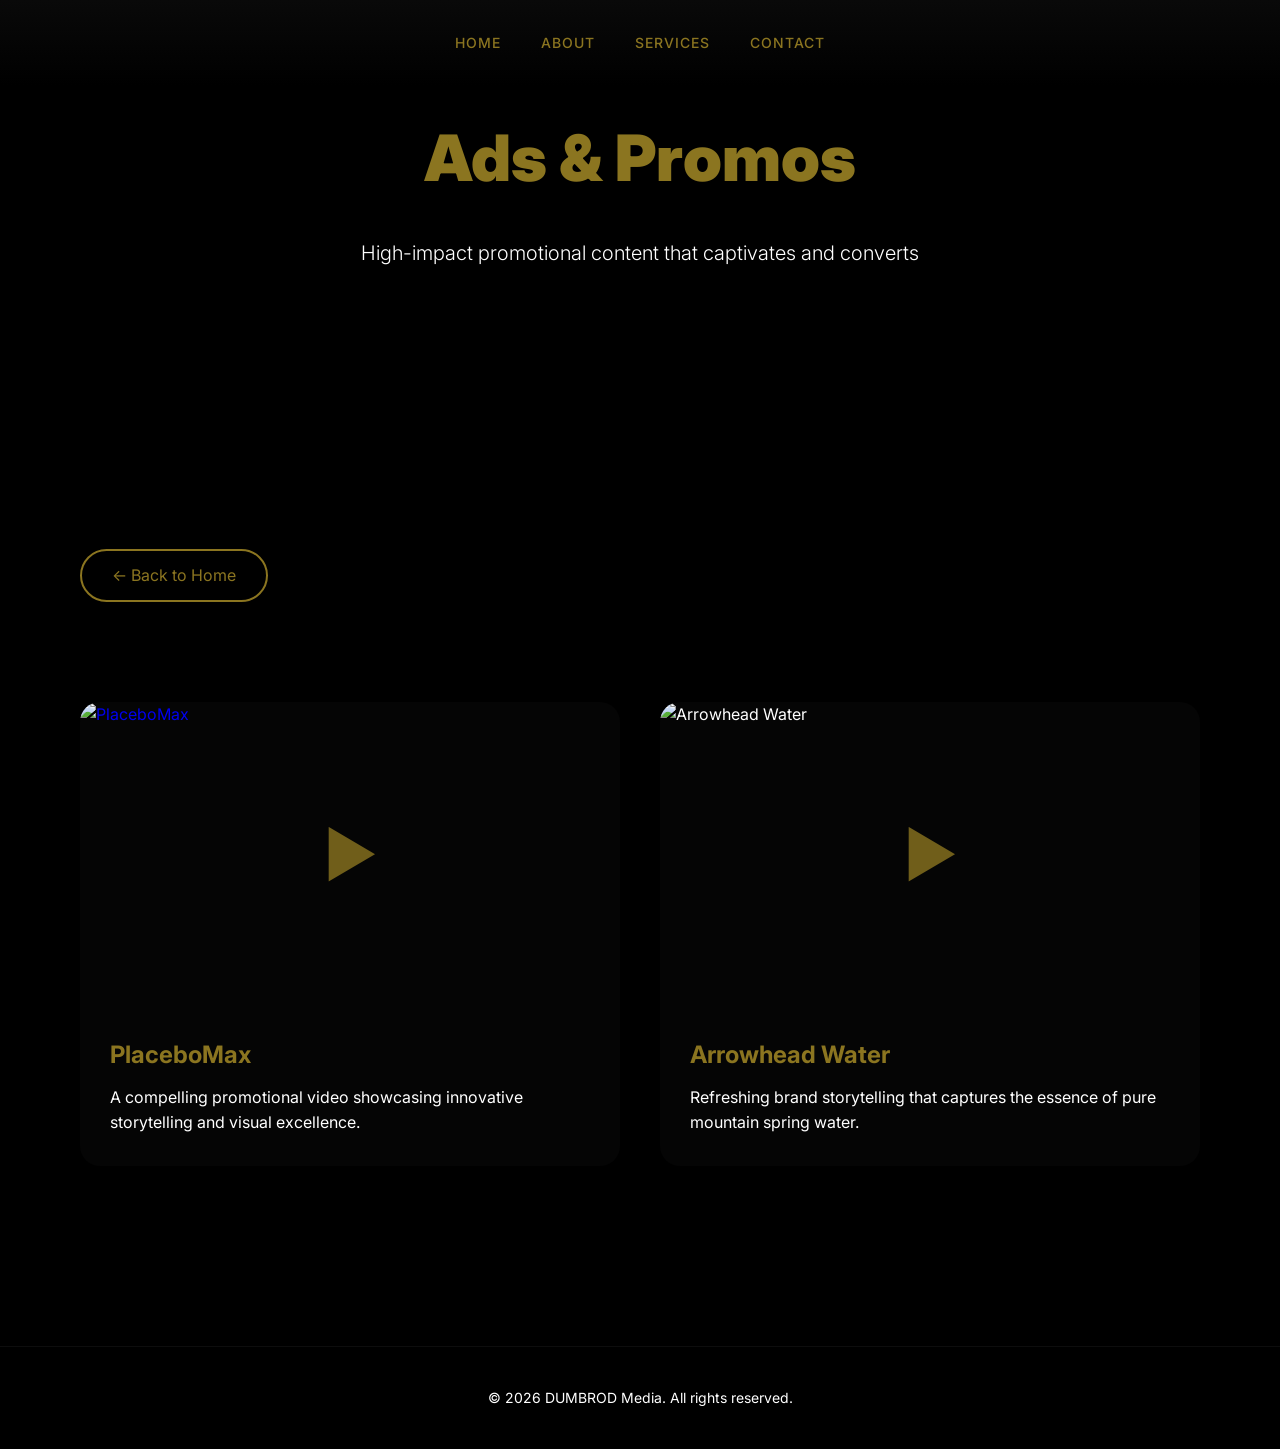
==== ads-promos.html @ 6d7667b8 "Add files via upload" ====
<!DOCTYPE html>
<html lang="en">
<head>
    <meta charset="UTF-8">
    <meta name="viewport" content="width=device-width, initial-scale=1.0">
    <title>Ads & Promos - DUMBROD Media</title>
    <link rel="stylesheet" href="styles.css">
    <link rel="preconnect" href="https://fonts.googleapis.com">
    <link rel="preconnect" href="https://fonts.gstatic.com" crossorigin>
    <link href="https://fonts.googleapis.com/css2?family=Inter:wght@300;400;600;700;900&display=swap" rel="stylesheet">
    <style>
        .portfolio-header {
            padding: 120px 0 60px;
            text-align: center;
        }
        .portfolio-grid {
            display: grid;
            grid-template-columns: repeat(auto-fit, minmax(350px, 1fr));
            gap: 40px;
            padding: 60px 0;
        }
        .portfolio-item {
            background: rgba(255,255,255,0.02);
            border-radius: 20px;
            overflow: hidden;
            transition: transform 0.3s ease, box-shadow 0.3s ease;
        }
        .portfolio-item:hover {
            transform: translateY(-10px);
            box-shadow: 0 20px 40px rgba(212,175,55,0.2);
        }
        .portfolio-thumbnail {
            position: relative;
            width: 100%;
            padding-bottom: 56.25%; /* 16:9 aspect ratio */
            overflow: hidden;
            cursor: pointer;
        }
        .portfolio-thumbnail img {
            position: absolute;
            top: 0;
            left: 0;
            width: 100%;
            height: 100%;
            object-fit: cover;
        }
        .portfolio-thumbnail::after {
            content: '▶';
            position: absolute;
            top: 50%;
            left: 50%;
            transform: translate(-50%, -50%);
            font-size: 60px;
            color: var(--accent-color);
            opacity: 0.8;
            transition: opacity 0.3s ease;
        }
        .portfolio-item:hover .portfolio-thumbnail::after {
            opacity: 1;
        }
        .portfolio-info {
            padding: 30px;
        }
        .portfolio-title {
            font-size: 24px;
            font-weight: 700;
            color: var(--accent-color);
            margin-bottom: 10px;
        }
        .portfolio-description {
            color: var(--text-secondary);
            line-height: 1.6;
        }
        .back-button {
            display: inline-block;
            margin: 40px 0;
            padding: 12px 30px;
            background: transparent;
            border: 2px solid var(--accent-color);
            color: var(--accent-color);
            text-decoration: none;
            border-radius: 50px;
            transition: all 0.3s ease;
        }
        .back-button:hover {
            background: var(--accent-color);
            color: #000;
        }
    </style>
</head>
<body>
    <!-- Navigation -->
    <nav class="navbar">
        <ul class="nav-links">
            <li><a href="index.html">Home</a></li>
            <li><a href="index.html#about">About</a></li>
            <li><a href="index.html#services">Services</a></li>
            <li><a href="index.html#contact">Contact</a></li>
        </ul>
    </nav>

    <!-- Portfolio Header -->
    <section class="portfolio-header">
        <div class="container">
            <h1 class="section-title">Ads & Promos</h1>
            <p class="section-subtitle">High-impact promotional content that captivates and converts</p>
        </div>
    </section>

    <!-- Portfolio Grid -->
    <section class="section">
        <div class="container">
            <a href="index.html" class="back-button">← Back to Home</a>
            
            <div class="portfolio-grid">
                <!-- PlaceboMax Project -->
                <div class="portfolio-item">
                    <a href="https://youtu.be/8k4k087GMV8?si=tYF2BDKHGASlBYKL" target="_blank" rel="noopener noreferrer">
                        <div class="portfolio-thumbnail">
                            <img src="https://img.youtube.com/vi/8k4k087GMV8/maxresdefault.jpg" alt="PlaceboMax">
                        </div>
                    </a>
                    <div class="portfolio-info">
                        <h3 class="portfolio-title">PlaceboMax</h3>
                        <p class="portfolio-description">A compelling promotional video showcasing innovative storytelling and visual excellence.</p>
                    </div>
                </div>

                <!-- Arrowhead Water Project -->
                <div class="portfolio-item">
                    <div class="portfolio-thumbnail">
                        <img src="https://images.unsplash.com/photo-1548839140-29a749e1cf4d?w=800&h=450&fit=crop" alt="Arrowhead Water">
                    </div>
                    <div class="portfolio-info">
                        <h3 class="portfolio-title">Arrowhead Water</h3>
                        <p class="portfolio-description">Refreshing brand storytelling that captures the essence of pure mountain spring water.</p>
                    </div>
                </div>
            </div>
        </div>
    </section>

    <!-- Footer -->
    <footer class="footer">
        <div class="container">
            <p>&copy; 2026 DUMBROD Media. All rights reserved.</p>
        </div>
    </footer>

    <script src="script.js"></script>
</body>
</html>
---- styles.css ----
/* Reset and Base Styles */
* {
    margin: 0;
    padding: 0;
    box-sizing: border-box;
}

:root {
    --primary-color: #000000;
    --accent-color: #8b7520; /* Deep 24k gold - unified across site */
    --accent-darker: #8b7520; /* Deep 24k gold for buttons */
    --accent-hover: #d4af37; /* Lighter gold for hover states */
    --text-color: #ffffff; /* White */
    --text-secondary: #ffffff; /* White for subtitles */
    --bg-dark: #000000;
    --bg-darker: #000000;
    --spacing-xl: 120px;
    --spacing-lg: 80px;
    --spacing-md: 40px;
}

html {
    scroll-behavior: smooth;
}

body {
    font-family: 'Inter', -apple-system, BlinkMacSystemFont, 'Segoe UI', sans-serif;
    background: var(--bg-dark);
    color: var(--text-color);
    line-height: 1.6;
    overflow-x: hidden;
}

.container {
    max-width: 1200px;
    margin: 0 auto;
    padding: 0 40px;
}

/* Navigation */
.navbar {
    position: fixed;
    top: 0;
    left: 0;
    right: 0;
    display: flex;
    justify-content: center;
    align-items: center;
    padding: 30px 60px;
    z-index: 1000;
    background: linear-gradient(180deg, rgba(10,10,10,0.9) 0%, rgba(10,10,10,0) 100%);
    backdrop-filter: blur(10px);
}

.logo {
    font-size: 24px;
    font-weight: 900;
    letter-spacing: 2px;
    color: var(--text-color);
    display: flex;
    align-items: center;
}

.logo-video {
    height: 60px;
    width: auto;
    display: block;
    object-fit: contain;
    max-width: 150px;
}

/* Fallback if video doesn't load */
.logo:has(.logo-video:not([src])) {
    font-size: 24px;
}

.nav-links {
    display: flex;
    gap: 40px;
    list-style: none;
}

.nav-links a {
    color: var(--accent-color); /* Gold */
    text-decoration: none;
    font-weight: 500;
    font-size: 14px;
    letter-spacing: 1px;
    text-transform: uppercase;
    transition: color 0.3s ease;
}

.nav-links a:hover {
    color: #ffffff; /* White on hover */
}

/* Hero Section */
.hero {
    height: 100vh;
    display: flex;
    flex-direction: column;
    justify-content: center;
    align-items: center;
    position: relative;
    background: #000000;
    overflow: hidden;
}

.hero::before {
    content: '';
    position: absolute;
    width: 500px;
    height: 500px;
    background: radial-gradient(circle, rgba(255,107,53,0.15) 0%, transparent 70%);
    border-radius: 50%;
    top: -200px;
    right: -200px;
    animation: pulse 8s ease-in-out infinite;
}

@keyframes pulse {
    0%, 100% { transform: scale(1); opacity: 0.5; }
    50% { transform: scale(1.2); opacity: 0.8; }
}

.hero-content {
    text-align: center;
    z-index: 2;
    animation: fadeInUp 1s ease-out;
}

.hero-logo {
    margin-bottom: 40px;
    display: flex;
    justify-content: center;
    align-items: center;
}

.hero-logo {
    margin-bottom: 40px;
    display: flex;
    justify-content: center;
    align-items: center;
}

.hero-logo-video {
    max-width: 800px;
    width: 100%;
    height: auto;
    display: block;
}

@media (max-width: 768px) {
    .hero-logo-video {
        max-width: 560px;
    }
}

@keyframes fadeInUp {
    from {
        opacity: 0;
        transform: translateY(30px);
    }
    to {
        opacity: 1;
        transform: translateY(0);
    }
}

.hero-title {
    font-size: clamp(48px, 8vw, 96px);
    font-weight: 900;
    line-height: 1.1;
    margin-bottom: 20px;
    display: flex;
    flex-direction: column;
    gap: 10px;
}

.hero-title .line {
    display: block;
}

.hero-title .highlight {
    background: linear-gradient(90deg, var(--accent-color), #ff8c5a);
    -webkit-background-clip: text;
    -webkit-text-fill-color: transparent;
    background-clip: text;
}

.hero-subtitle {
    font-size: clamp(16px, 2vw, 20px);
    color: var(--text-secondary);
    margin-bottom: 40px;
    font-weight: 300;
    letter-spacing: 2px;
}

.cta-button {
    display: inline-block;
    padding: 18px 48px;
    background: var(--accent-darker);
    color: var(--text-color);
    text-decoration: none;
    font-weight: 600;
    font-size: 16px;
    letter-spacing: 1px;
    border-radius: 50px;
    transition: all 0.3s ease;
    text-transform: uppercase;
}

.cta-button:hover {
    background: var(--accent-hover); /* Lighter gold on hover */
    transform: translateY(-2px);
    box-shadow: 0 10px 30px rgba(212,175,55,0.3);
}

.scroll-indicator {
    position: absolute;
    bottom: 40px;
    display: flex;
    flex-direction: column;
    align-items: center;
    gap: 10px;
    color: var(--text-secondary);
    font-size: 12px;
    letter-spacing: 2px;
    text-transform: uppercase;
}

.scroll-line {
    width: 1px;
    height: 40px;
    background: linear-gradient(180deg, var(--text-secondary) 0%, transparent 100%);
    animation: scrollLine 2s ease-in-out infinite;
}

@keyframes scrollLine {
    0%, 100% { transform: translateY(0); opacity: 1; }
    50% { transform: translateY(10px); opacity: 0.3; }
}

/* Sections */
.section {
    padding: var(--spacing-xl) 0;
    position: relative;
}

.section-title {
    font-size: clamp(40px, 6vw, 64px);
    font-weight: 900;
    margin-bottom: 40px;
    line-height: 1.2;
    color: var(--accent-color); /* Gold */
}

.section-subtitle {
    font-size: 20px;
    color: var(--text-secondary);
    margin-bottom: 60px;
    font-weight: 300;
}

/* What We Do Section */
.what-we-do {
    background: var(--bg-darker);
}

.content-text {
    max-width: 800px;
    margin: 0 auto;
}

.content-text p {
    font-size: 18px;
    line-height: 1.8;
    margin-bottom: 24px;
    color: var(--text-secondary);
}

.content-text .lead {
    font-size: 24px;
    font-weight: 600;
    color: var(--text-color);
    line-height: 1.6;
}

/* Beyond The Lens */
.beyond-lens {
    background: var(--bg-dark);
}

.split-content {
    display: grid;
    grid-template-columns: 1fr 1fr;
    gap: 80px;
    align-items: center;
}

.split-image .image-placeholder {
    width: 100%;
    height: 500px;
    background: linear-gradient(135deg, rgba(255,107,53,0.1) 0%, rgba(255,107,53,0.05) 100%);
    border-radius: 20px;
    position: relative;
    overflow: hidden;
}

.split-image .image-placeholder::after {
    content: '🎬';
    position: absolute;
    top: 50%;
    left: 50%;
    transform: translate(-50%, -50%);
    font-size: 80px;
    opacity: 0.3;
}

.beyond-image {
    width: 100%;
    height: 500px;
    object-fit: cover;
    border-radius: 20px;
    display: block;
}

.split-text p {
    font-size: 18px;
    line-height: 1.8;
    margin-bottom: 20px;
    color: var(--text-secondary);
}

.split-text .emphasis {
    color: var(--text-color);
    font-weight: 600;
    font-size: 20px;
}

/* Services Section */
.services {
    background: var(--bg-darker);
}

.services-grid {
    display: grid;
    grid-template-columns: repeat(auto-fit, minmax(280px, 1fr));
    gap: 30px;
    margin-top: 60px;
}

.service-card {
    background: rgba(255,255,255,0.03);
    padding: 40px;
    border-radius: 20px;
    border: 1px solid rgba(255,255,255,0.1);
    transition: all 0.3s ease;
    cursor: default;
}

.service-card-link {
    text-decoration: none;
    display: block;
    cursor: pointer;
}

.service-card:hover {
    background: rgba(255,107,53,0.05);
    border-color: rgba(255,107,53,0.3);
    transform: translateY(-5px);
}

.service-card-link:hover {
    background: rgba(212,175,55,0.08);
    border-color: var(--accent-color);
}

.service-icon {
    font-size: 48px;
    margin-bottom: 20px;
}

.service-card h3 {
    font-size: 24px;
    font-weight: 700;
    margin-bottom: 15px;
    color: var(--text-color);
}

.service-card p {
    font-size: 16px;
    line-height: 1.6;
    color: var(--text-secondary);
}

/* About Section */
.about {
    background: var(--bg-dark);
    text-align: center;
}

.about-content {
    max-width: 800px;
    margin: 0 auto;
}

.about-tagline {
    font-size: 20px;
    color: var(--text-secondary);
    margin-bottom: 60px;
}

.emphasis.large {
    font-size: 32px;
    line-height: 1.4;
    margin-bottom: 20px;
    font-weight: 300;
}

.highlight-text {
    color: var(--accent-color);
    font-weight: 700;
}

/* Contact Section */
.contact {
    background: var(--bg-darker);
    text-align: center;
}

.contact-subtitle {
    font-size: 24px;
    color: var(--text-secondary);
    margin-bottom: 60px;
}

.contact-info {
    display: flex;
    flex-direction: column;
    align-items: center;
    gap: 30px;
}

.contact-button {
    display: inline-block;
    padding: 20px 60px;
    background: var(--accent-darker);
    color: var(--text-color);
    text-decoration: none;
    font-weight: 600;
    font-size: 18px;
    letter-spacing: 1px;
    border-radius: 50px;
    transition: all 0.3s ease;
}

.contact-button:hover {
    background: var(--accent-hover);
    transform: translateY(-2px);
    box-shadow: 0 15px 40px rgba(212,175,55,0.4);
}

.location {
    font-size: 16px;
    color: var(--text-secondary);
    letter-spacing: 2px;
    text-transform: uppercase;
}

/* Footer */
.footer {
    background: var(--bg-darker);
    padding: 40px 0;
    text-align: center;
    border-top: 1px solid rgba(255,255,255,0.05);
}

.footer p {
    color: var(--text-secondary);
    font-size: 14px;
}

/* Animations */
.fade-in {
    opacity: 0;
    transform: translateY(30px);
    transition: opacity 0.8s ease, transform 0.8s ease;
}

.fade-in.visible {
    opacity: 1;
    transform: translateY(0);
}

/* Responsive Design */
@media (max-width: 768px) {
    :root {
        --spacing-xl: 80px;
        --spacing-lg: 60px;
    }
    
    .navbar {
        padding: 20px 30px;
    }
    
    .container {
        padding: 0 20px;
    }
    
    .nav-links {
        gap: 20px;
    }
    
    .split-content {
        grid-template-columns: 1fr;
        gap: 40px;
    }
    
    .services-grid {
        grid-template-columns: 1fr;
    }
    
    .hero-title {
        font-size: 48px;
    }
}

/* Contact Form Modal */
.modal {
    display: none;
    position: fixed;
    z-index: 2000;
    left: 0;
    top: 0;
    width: 100%;
    height: 100%;
    background: rgba(0, 0, 0, 0.9);
    backdrop-filter: blur(10px);
    animation: fadeIn 0.3s ease;
}

.modal.active {
    display: flex;
    justify-content: center;
    align-items: center;
}

.modal-content {
    background: #1a1a1a;
    border: 2px solid var(--accent-darker);
    border-radius: 10px;
    padding: 50px;
    max-width: 600px;
    width: 90%;
    position: relative;
    animation: slideUp 0.4s ease;
}

@keyframes slideUp {
    from {
        opacity: 0;
        transform: translateY(50px);
    }
    to {
        opacity: 1;
        transform: translateY(0);
    }
}

.modal-close {
    position: absolute;
    top: 20px;
    right: 25px;
    font-size: 32px;
    color: var(--text-secondary);
    cursor: pointer;
    transition: color 0.3s ease;
}

.modal-close:hover {
    color: var(--accent-color);
}

.modal h2 {
    font-size: 36px;
    font-weight: 900;
    color: var(--accent-darker);
    margin-bottom: 20px;
    text-align: center;
}

.modal-intro {
    font-size: 16px;
    line-height: 1.6;
    color: var(--text-secondary);
    text-align: center;
    margin-bottom: 30px;
    padding: 0 20px;
}

.contact-form {
    display: flex;
    flex-direction: column;
    gap: 20px;
}

.form-group {
    display: flex;
    flex-direction: column;
    gap: 8px;
}

.form-group label {
    font-size: 14px;
    color: var(--accent-color);
    font-weight: 600;
    letter-spacing: 1px;
    text-transform: uppercase;
}

.form-group input,
.form-group textarea {
    padding: 15px 20px;
    background: #000000;
    border: 2px solid #333;
    border-radius: 5px;
    color: var(--text-color);
    font-family: 'Inter', sans-serif;
    font-size: 16px;
    transition: border-color 0.3s ease;
}

.form-group input:focus,
.form-group textarea:focus {
    outline: none;
    border-color: var(--accent-darker);
}

.form-group textarea {
    min-height: 150px;
    resize: vertical;
}

.form-submit {
    padding: 18px 48px;
    background: var(--accent-darker);
    color: var(--text-color);
    border: none;
    font-weight: 600;
    font-size: 16px;
    letter-spacing: 1px;
    border-radius: 50px;
    cursor: pointer;
    transition: all 0.3s ease;
    text-transform: uppercase;
    margin-top: 10px;
}

.form-submit:hover {
    background: var(--accent-color);
    transform: translateY(-2px);
    box-shadow: 0 10px 30px rgba(139, 117, 32, 0.4);
}

.form-submit:disabled {
    opacity: 0.5;
    cursor: not-allowed;
}

.form-status {
    text-align: center;
    padding: 15px;
    border-radius: 5px;
    margin-top: 15px;
    display: none;
}

.form-status.success {
    display: block;
    background: rgba(76, 175, 80, 0.2);
    color: #4caf50;
    border: 1px solid #4caf50;
}

.form-status.error {
    display: block;
    background: rgba(244, 67, 54, 0.2);
    color: #f44336;
    border: 1px solid #f44336;
}

@media (max-width: 768px) {
    .modal-content {
        padding: 30px 20px;
    }
    
    .modal h2 {
        font-size: 28px;
    }
}


/* ========================================
   CONTACT PAGE - SPLIT LAYOUT
   ======================================== */

.contact-split-full {
    display: grid;
    grid-template-columns: 1fr 1fr;
    min-height: 100vh;
    padding-top: 80px;
}

/* Left Side - Black with Gold accents */
.contact-left {
    background: var(--bg-dark);
    display: flex;
    align-items: center;
    justify-content: center;
    padding: 80px 60px;
    position: relative;
}

.contact-left-content {
    max-width: 500px;
    color: var(--text-color);
    text-align: center;
}

/* Arrow Divider */
.arrow-divider {
    margin-bottom: 60px;
    display: flex;
    align-items: center;
    justify-content: center;
    position: relative;
    height: 2px;
}

.arrow-line {
    width: 120px;
    height: 2px;
    background: var(--accent-color);
    position: relative;
}

.arrow-line::before,
.arrow-line::after {
    content: '';
    position: absolute;
    width: 0;
    height: 0;
    top: 50%;
}

.arrow-line::before {
    left: -8px;
    border-top: 6px solid transparent;
    border-bottom: 6px solid transparent;
    border-right: 8px solid var(--accent-color);
    transform: translateY(-50%);
}

.arrow-line::after {
    right: -8px;
    border-top: 6px solid transparent;
    border-bottom: 6px solid transparent;
    border-left: 8px solid var(--accent-color);
    transform: translateY(-50%);
}

/* Text Styles */
.embark-text {
    font-size: 18px;
    line-height: 1.6;
    color: rgba(255, 255, 255, 0.8);
    margin-bottom: 40px;
    font-weight: 300;
}

.brand-title {
    font-size: 52px;
    font-weight: 900;
    color: var(--text-color);
    margin-bottom: 40px;
    letter-spacing: 2px;
}

.revolution-text {
    font-size: 16px;
    line-height: 1.8;
    color: rgba(255, 255, 255, 0.9);
    margin-bottom: 50px;
    font-weight: 400;
}

/* Social Icons */
.social-icons {
    display: flex;
    gap: 20px;
    justify-content: center;
}

.social-icon {
    width: 45px;
    height: 45px;
    background: rgba(255, 255, 255, 0.1);
    color: var(--text-color);
    display: flex;
    align-items: center;
    justify-content: center;
    border-radius: 5px;
    text-decoration: none;
    font-size: 20px;
    transition: all 0.3s ease;
    border: 1px solid rgba(255, 255, 255, 0.2);
}

.social-icon:hover {
    background: var(--accent-darker);
    border-color: var(--accent-color);
    transform: translateY(-3px);
}

/* Right Side - Light gray with form */
.contact-right {
    background: #f5f5f5;
    display: flex;
    align-items: center;
    justify-content: center;
    padding: 80px 60px;
}

.contact-right-content {
    max-width: 600px;
    width: 100%;
}

.form-title {
    font-size: 48px;
    font-weight: 700;
    color: #000000;
    margin-bottom: 20px;
}

.form-intro {
    font-size: 16px;
    line-height: 1.7;
    color: #555555;
    margin-bottom: 40px;
}

/* Contact Form */
.main-contact-form {
    display: flex;
    flex-direction: column;
    gap: 25px;
}

.form-field {
    display: flex;
    flex-direction: column;
    gap: 8px;
}

.form-field label {
    font-size: 14px;
    color: #333333;
    font-weight: 600;
}

.required {
    color: #e74c3c;
}

.form-field input,
.form-field textarea {
    padding: 15px 20px;
    background: #ffffff;
    border: 1px solid #dddddd;
    border-radius: 5px;
    color: #333333;
    font-family: 'Inter', sans-serif;
    font-size: 15px;
    transition: all 0.3s ease;
}

.form-field input:focus,
.form-field textarea:focus {
    outline: none;
    border-color: var(--accent-darker);
    box-shadow: 0 0 0 3px rgba(139, 117, 32, 0.1);
}

.form-field textarea {
    resize: vertical;
}

.submit-button {
    padding: 18px 50px;
    background: transparent;
    color: var(--accent-darker);
    border: 2px solid var(--accent-darker);
    font-weight: 600;
    font-size: 14px;
    letter-spacing: 1px;
    border-radius: 5px;
    cursor: pointer;
    transition: all 0.3s ease;
    text-transform: uppercase;
    align-self: flex-start;
}

.submit-button:hover {
    background: var(--accent-darker);
    color: #ffffff;
    transform: translateY(-2px);
    box-shadow: 0 5px 15px rgba(139, 117, 32, 0.3);
}

.submit-button:disabled {
    opacity: 0.5;
    cursor: not-allowed;
}

/* Footer */
.contact-footer {
    background: #2c2c2c;
    padding: 30px 0;
    color: #ffffff;
}

.footer-container {
    max-width: 1200px;
    margin: 0 auto;
    padding: 0 40px;
    display: flex;
    justify-content: space-between;
    align-items: center;
    flex-wrap: wrap;
    gap: 20px;
}

.footer-copyright {
    font-size: 14px;
    color: rgba(255, 255, 255, 0.7);
}

.footer-links {
    display: flex;
    gap: 30px;
    flex-wrap: wrap;
}

.footer-links a {
    font-size: 14px;
    color: rgba(255, 255, 255, 0.7);
    text-decoration: none;
    transition: color 0.3s ease;
}

.footer-links a:hover {
    color: var(--accent-color);
}

/* Responsive */
@media (max-width: 968px) {
    .contact-split-full {
        grid-template-columns: 1fr;
        padding-top: 60px;
    }
    
    .contact-left,
    .contact-right {
        padding: 60px 30px;
    }
    
    .brand-title {
        font-size: 38px;
    }
    
    .form-title {
        font-size: 36px;
    }
    
    .footer-container {
        flex-direction: column;
        text-align: center;
    }
    
    .footer-links {
        justify-content: center;
    }
}

@media (max-width: 480px) {
    .contact-left,
    .contact-right {
        padding: 40px 20px;
    }
    
    .brand-title {
        font-size: 32px;
    }
    
    .form-title {
        font-size: 28px;
    }
    
    .submit-button {
        width: 100%;
    }
}
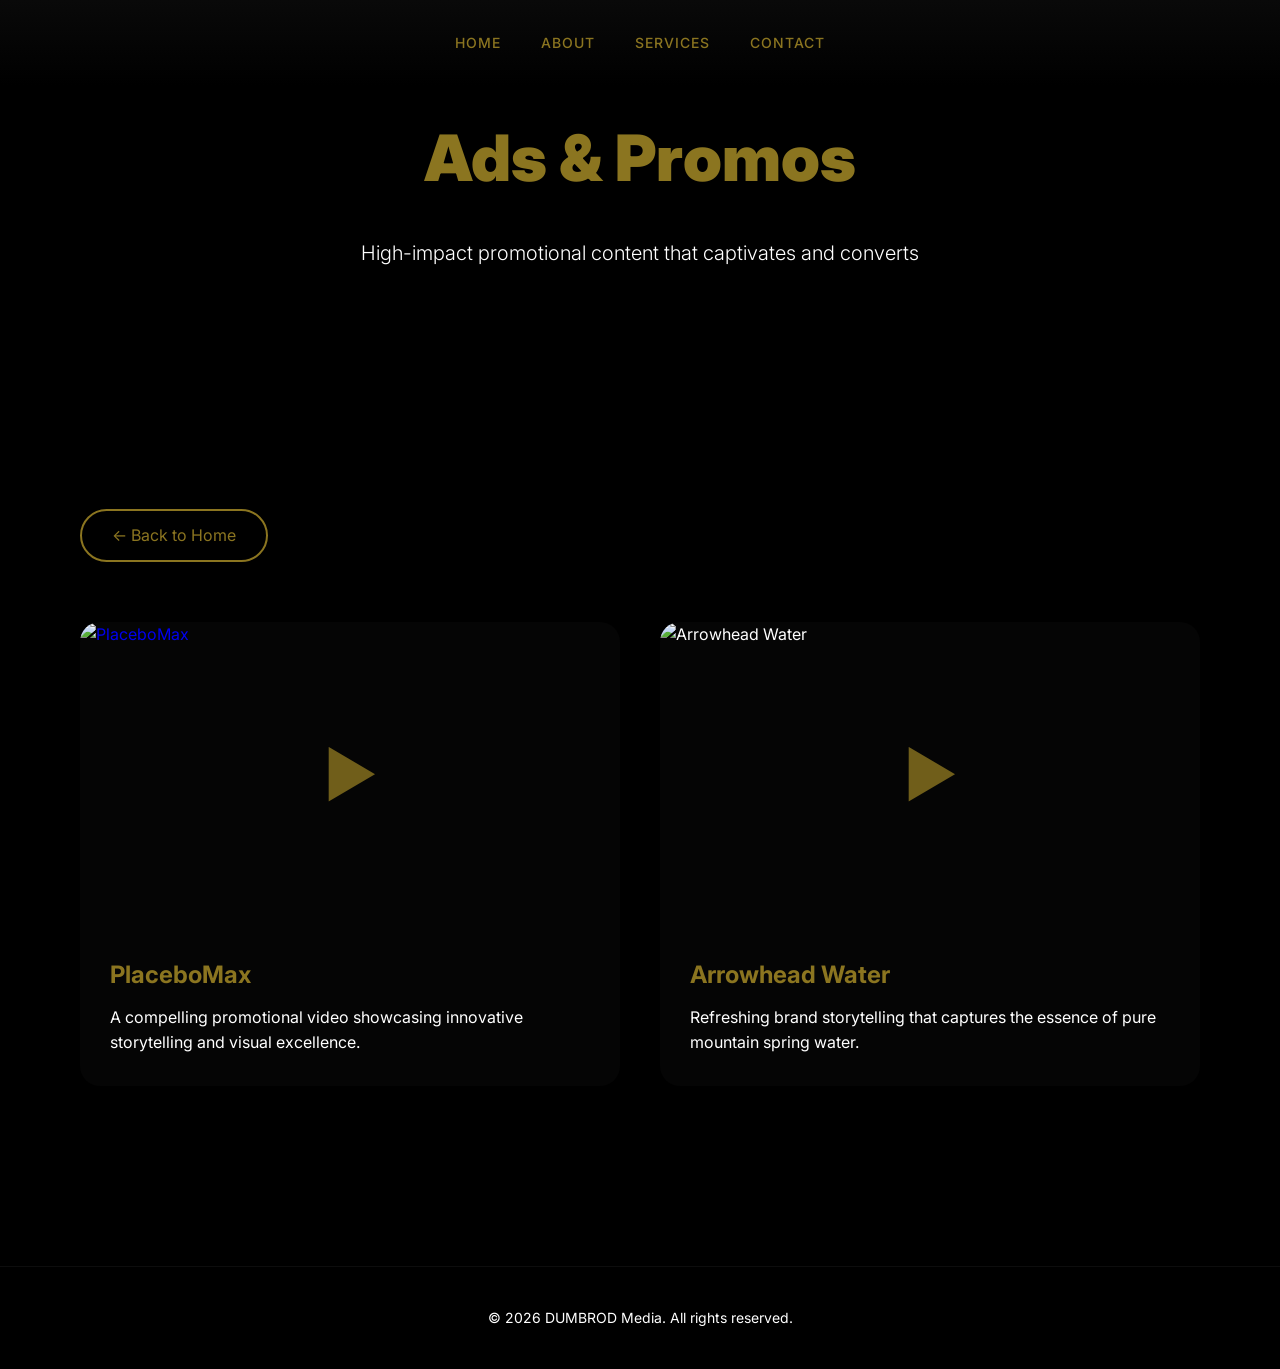
==== commit e0be2238: "Reduce spacing on Ads & Promos page - bring thumbnails closer to header" ====
--- a/ads-promos.html
+++ b/ads-promos.html
@@ -10,14 +10,14 @@
     <link href="https://fonts.googleapis.com/css2?family=Inter:wght@300;400;600;700;900&display=swap" rel="stylesheet">
     <style>
         .portfolio-header {
-            padding: 120px 0 60px;
+            padding: 120px 0 20px;
             text-align: center;
         }
         .portfolio-grid {
             display: grid;
             grid-template-columns: repeat(auto-fit, minmax(350px, 1fr));
             gap: 40px;
-            padding: 60px 0;
+            padding: 20px 0 60px;
         }
         .portfolio-item {
             background: rgba(255,255,255,0.02);
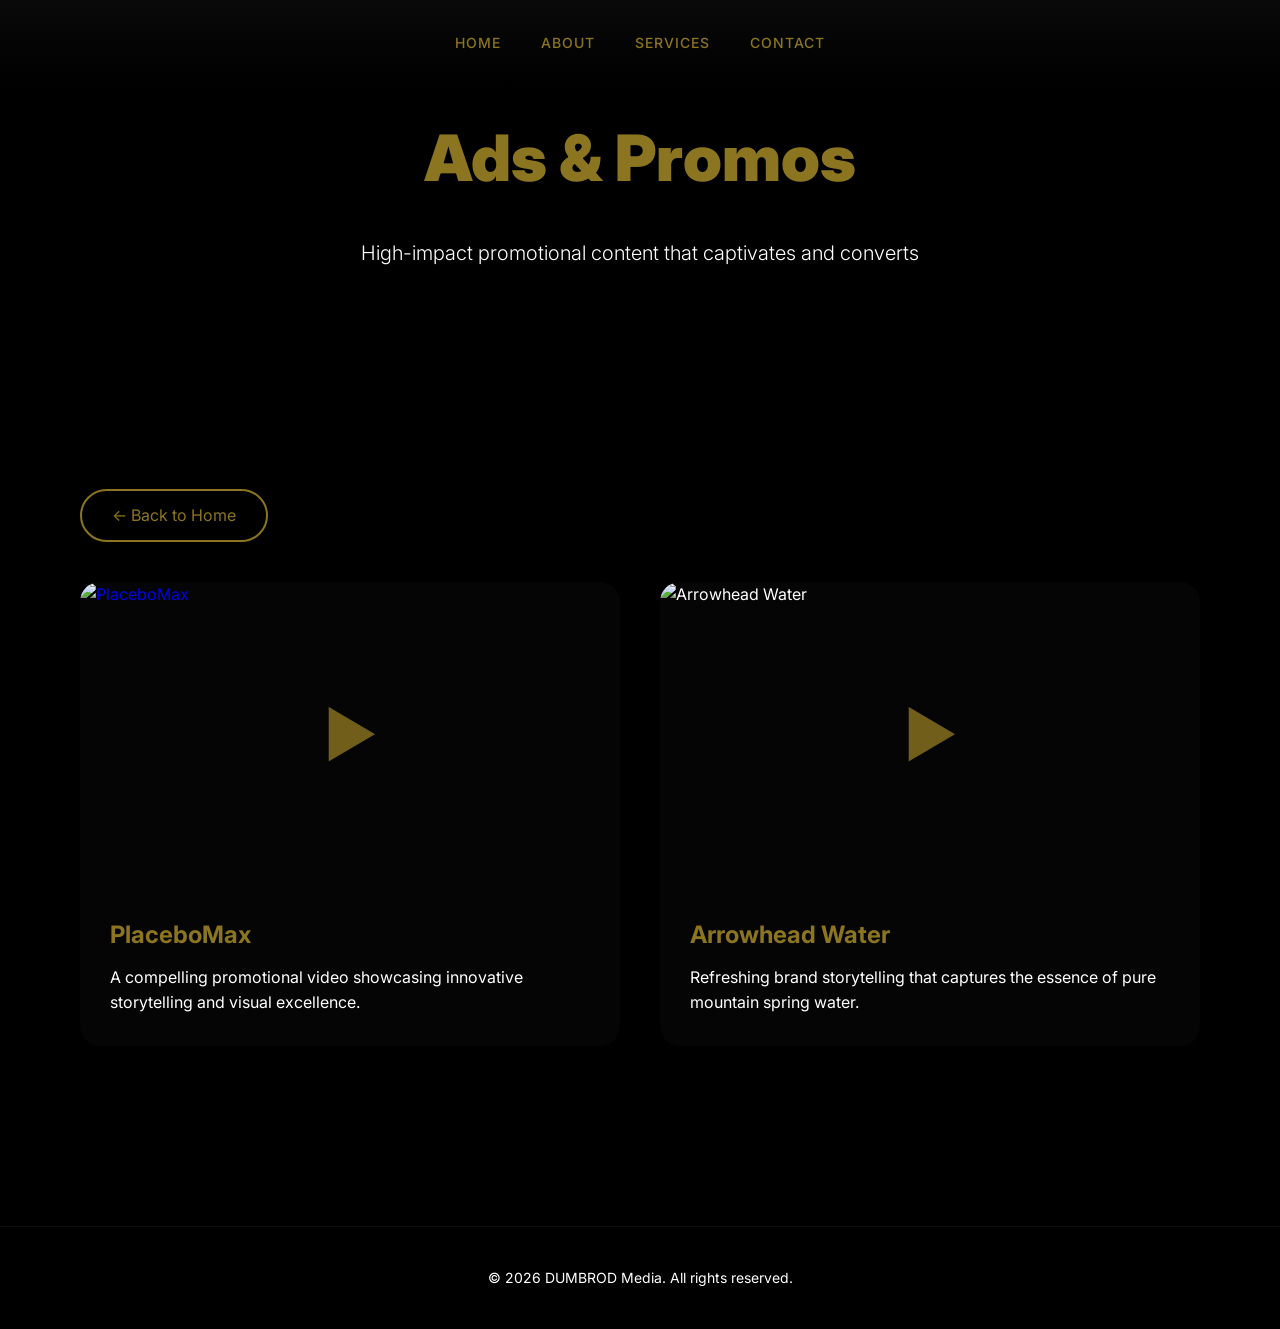
==== commit 2a643810: "Eliminate black space between header text and thumbnails on ads-promos page" ====
--- a/ads-promos.html
+++ b/ads-promos.html
@@ -10,14 +10,14 @@
     <link href="https://fonts.googleapis.com/css2?family=Inter:wght@300;400;600;700;900&display=swap" rel="stylesheet">
     <style>
         .portfolio-header {
-            padding: 120px 0 20px;
+            padding: 120px 0 0px;
             text-align: center;
         }
         .portfolio-grid {
             display: grid;
             grid-template-columns: repeat(auto-fit, minmax(350px, 1fr));
             gap: 40px;
-            padding: 20px 0 60px;
+            padding: 0px 0 60px;
         }
         .portfolio-item {
             background: rgba(255,255,255,0.02);
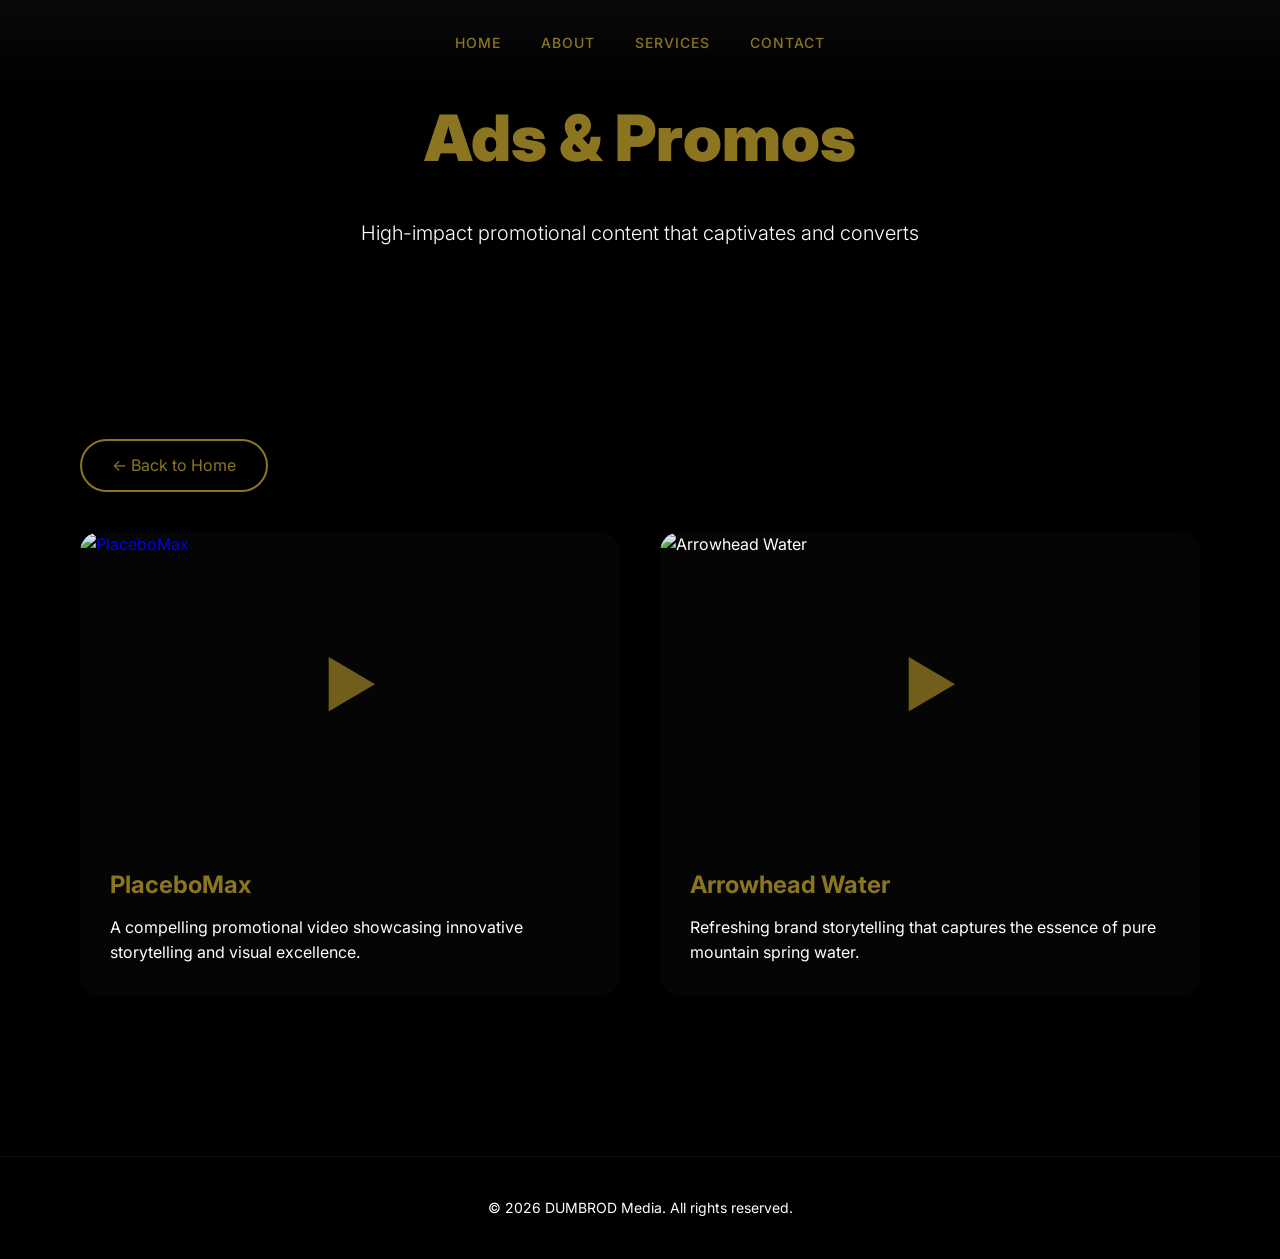
==== commit f3617b05: "Drastically reduce black space - thumbnails much closer to header text" ====
--- a/ads-promos.html
+++ b/ads-promos.html
@@ -10,14 +10,18 @@
     <link href="https://fonts.googleapis.com/css2?family=Inter:wght@300;400;600;700;900&display=swap" rel="stylesheet">
     <style>
         .portfolio-header {
-            padding: 120px 0 0px;
+            padding: 100px 0 0px;
             text-align: center;
+            margin-bottom: 30px;
         }
         .portfolio-grid {
             display: grid;
             grid-template-columns: repeat(auto-fit, minmax(350px, 1fr));
             gap: 40px;
-            padding: 0px 0 60px;
+            padding: 0px 0 40px;
+        }
+        .section-subtitle {
+            margin-bottom: 5px;
         }
         .portfolio-item {
             background: rgba(255,255,255,0.02);
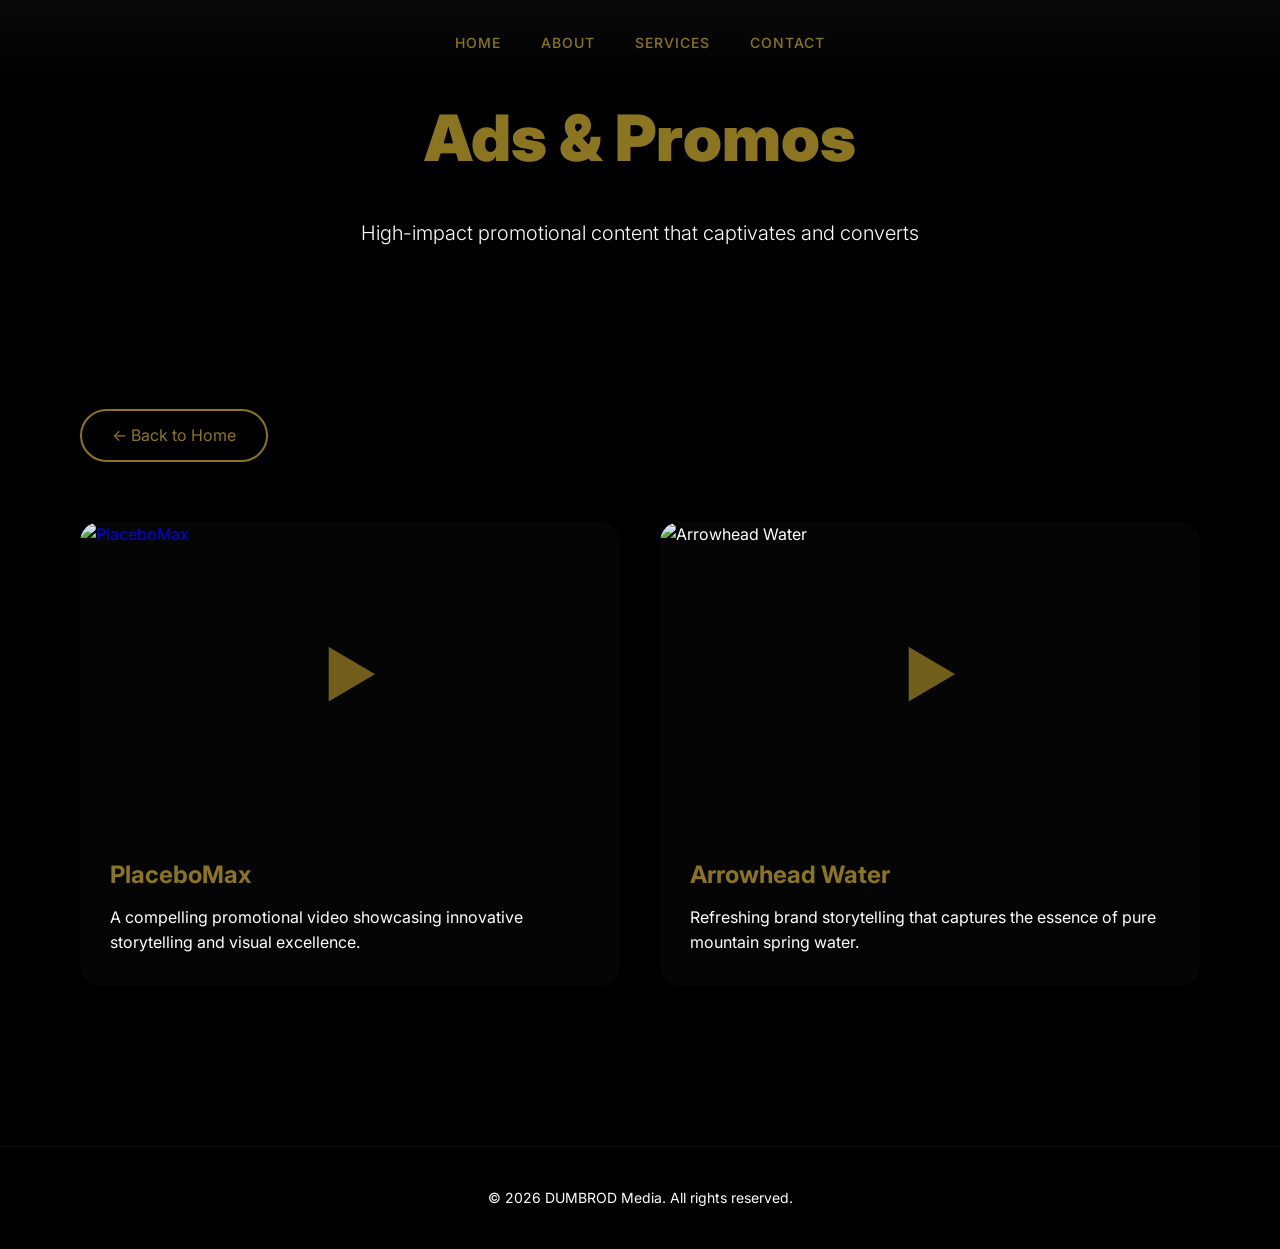
==== commit 2924edd1: "Minimize all spacing - thumbnails very close to subtitle text" ====
--- a/ads-promos.html
+++ b/ads-promos.html
@@ -12,16 +12,17 @@
         .portfolio-header {
             padding: 100px 0 0px;
             text-align: center;
-            margin-bottom: 30px;
+            margin-bottom: 0px;
         }
         .portfolio-grid {
             display: grid;
             grid-template-columns: repeat(auto-fit, minmax(350px, 1fr));
             gap: 40px;
             padding: 0px 0 40px;
+            margin-top: 20px;
         }
         .section-subtitle {
-            margin-bottom: 5px;
+            margin-bottom: 0px;
         }
         .portfolio-item {
             background: rgba(255,255,255,0.02);
